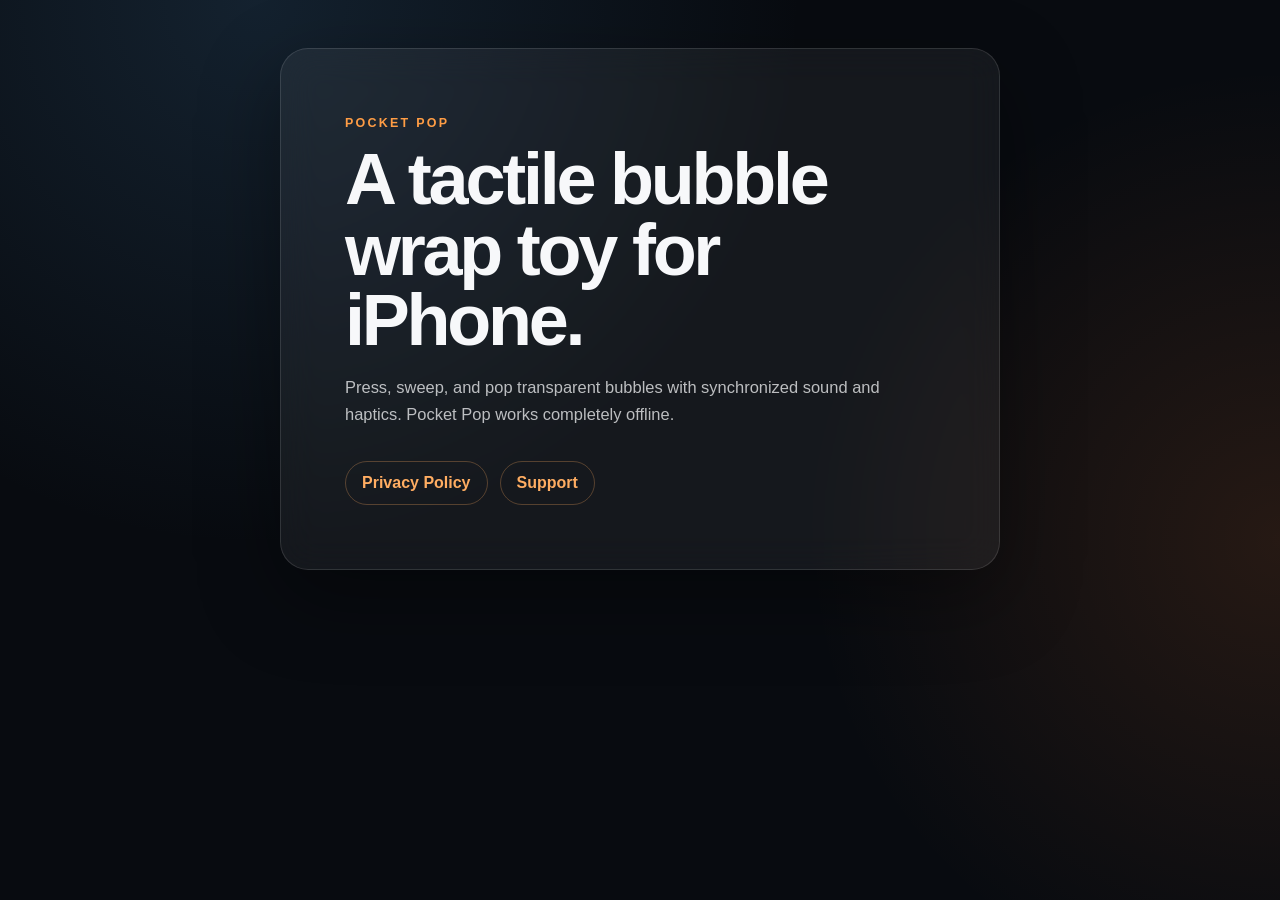
==== index.html @ 7e7ca6c2 "docs: publish Pocket Pop support site" ====
<!doctype html>
<html lang="en">
<head>
  <meta charset="utf-8">
  <meta name="viewport" content="width=device-width, initial-scale=1">
  <meta name="description" content="Pocket Pop privacy and support resources.">
  <title>Pocket Pop</title>
  <link rel="stylesheet" href="styles.css">
</head>
<body>
  <main class="card">
    <p class="eyebrow">POCKET POP</p>
    <h1>A tactile bubble wrap toy for iPhone.</h1>
    <p>Press, sweep, and pop transparent bubbles with synchronized sound and haptics. Pocket Pop works completely offline.</p>
    <nav aria-label="Resources">
      <a href="privacy.html">Privacy Policy</a>
      <a href="support.html">Support</a>
    </nav>
  </main>
</body>
</html>
---- styles.css ----
:root {
  color-scheme: dark;
  font-family: -apple-system, BlinkMacSystemFont, "Segoe UI", sans-serif;
  background: #080b10;
  color: #f7f8fa;
}

* { box-sizing: border-box; }

body {
  min-height: 100vh;
  margin: 0;
  padding: 48px 20px;
  display: grid;
  place-items: start center;
  background:
    radial-gradient(circle at 20% 0%, rgba(67, 124, 171, 0.2), transparent 40%),
    radial-gradient(circle at 100% 60%, rgba(255, 126, 46, 0.12), transparent 34%),
    #080b10;
}

.card {
  width: min(100%, 720px);
  padding: clamp(28px, 6vw, 64px);
  border: 1px solid rgba(255, 255, 255, 0.12);
  border-radius: 28px;
  background: rgba(255, 255, 255, 0.055);
  box-shadow: 0 28px 80px rgba(0, 0, 0, 0.38);
  backdrop-filter: blur(18px);
}

.eyebrow {
  margin: 0 0 10px;
  color: #ff9d45;
  font-size: 0.78rem;
  font-weight: 800;
  letter-spacing: 0.18em;
}

h1 {
  margin: 0 0 18px;
  font-size: clamp(2.2rem, 8vw, 4.5rem);
  line-height: 0.98;
  letter-spacing: -0.045em;
}

.document h1 { font-size: clamp(2.1rem, 7vw, 3.6rem); }

h2 {
  margin: 32px 0 8px;
  font-size: 1.2rem;
}

p {
  color: rgba(247, 248, 250, 0.74);
  font-size: 1.03rem;
  line-height: 1.68;
}

.updated { color: rgba(247, 248, 250, 0.48); }

nav {
  display: flex;
  flex-wrap: wrap;
  gap: 12px;
  margin-top: 32px;
}

a {
  color: #ffad62;
  text-underline-offset: 0.18em;
}

nav a {
  padding: 12px 16px;
  border: 1px solid rgba(255, 173, 98, 0.28);
  border-radius: 999px;
  text-decoration: none;
  font-weight: 700;
}

nav a:hover { background: rgba(255, 173, 98, 0.1); }
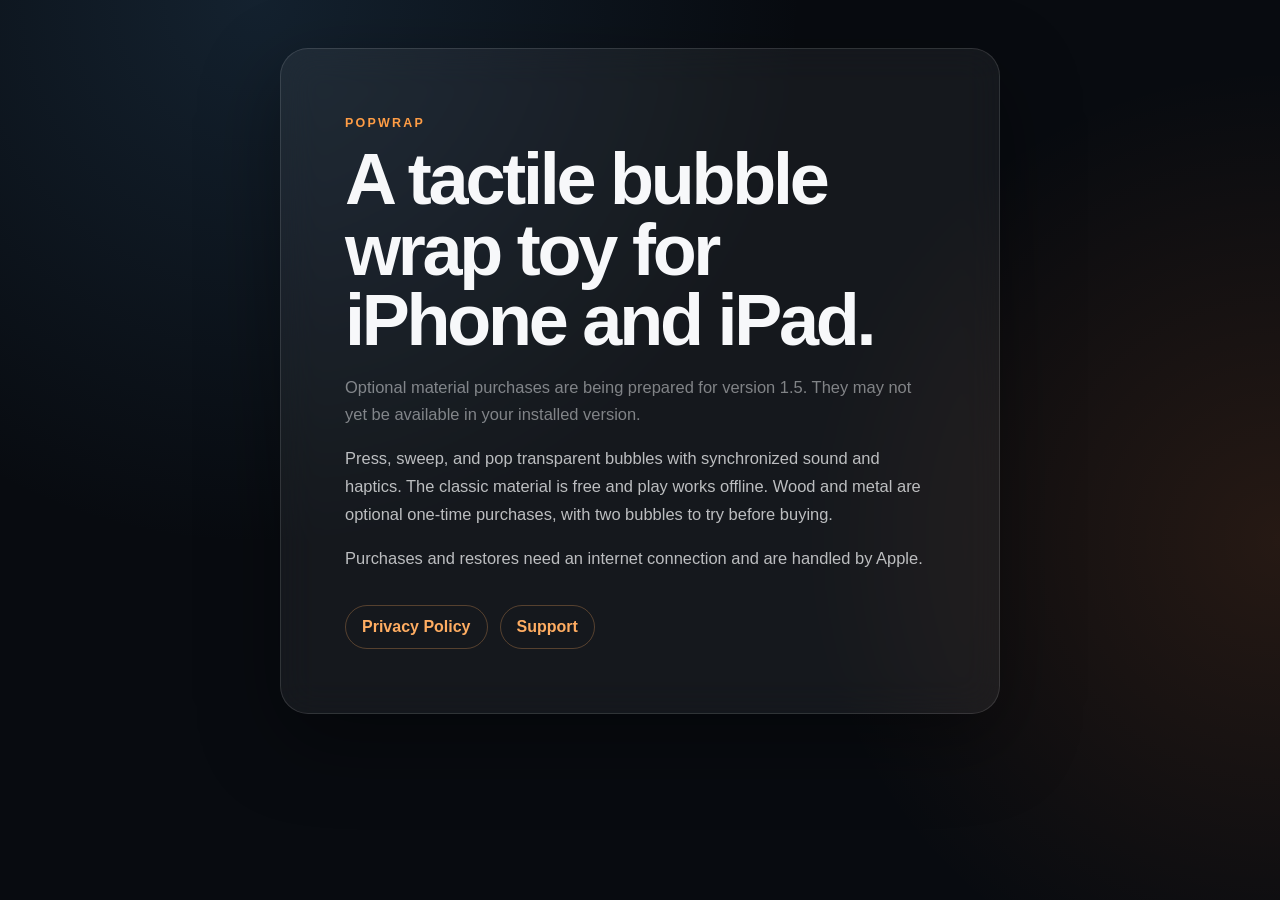
==== commit 09c572be: "docs: prepare support pages for material purchases" ====
--- a/index.html
+++ b/index.html
@@ -3,15 +3,17 @@
 <head>
   <meta charset="utf-8">
   <meta name="viewport" content="width=device-width, initial-scale=1">
-  <meta name="description" content="Pocket Pop privacy and support resources.">
-  <title>Pocket Pop</title>
+  <meta name="description" content="Popwrap privacy and support resources.">
+  <title>Popwrap</title>
   <link rel="stylesheet" href="styles.css">
 </head>
 <body>
   <main class="card">
-    <p class="eyebrow">POCKET POP</p>
-    <h1>A tactile bubble wrap toy for iPhone.</h1>
-    <p>Press, sweep, and pop transparent bubbles with synchronized sound and haptics. Pocket Pop works completely offline.</p>
+    <p class="eyebrow">POPWRAP</p>
+    <h1>A tactile bubble wrap toy for iPhone and iPad.</h1>
+    <p class="updated">Optional material purchases are being prepared for version 1.5. They may not yet be available in your installed version.</p>
+    <p>Press, sweep, and pop transparent bubbles with synchronized sound and haptics. The classic material is free and play works offline. Wood and metal are optional one-time purchases, with two bubbles to try before buying.</p>
+    <p>Purchases and restores need an internet connection and are handled by Apple.</p>
     <nav aria-label="Resources">
       <a href="privacy.html">Privacy Policy</a>
       <a href="support.html">Support</a>
